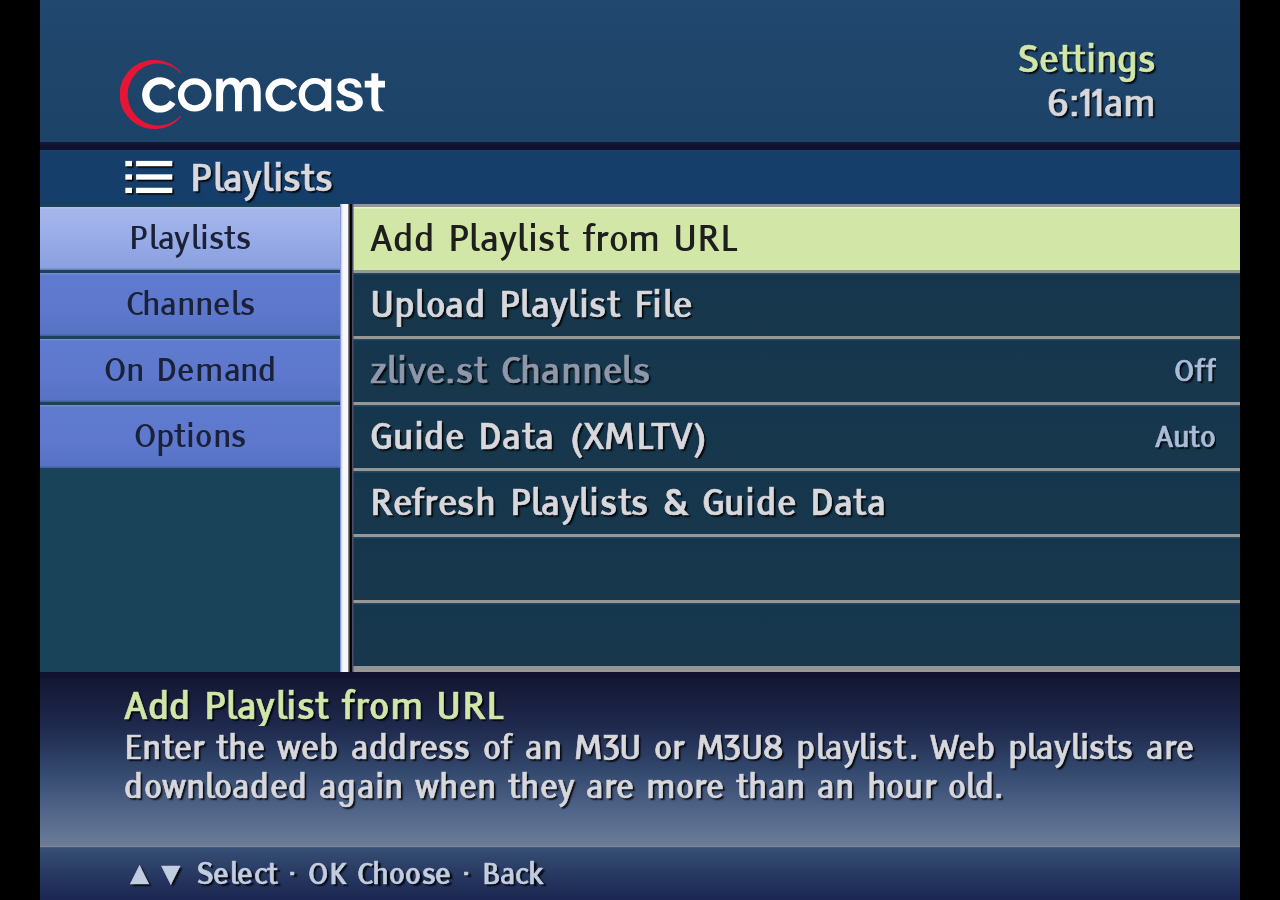
==== webui/index.html @ 8c95ca66 "search and on screen keyboard" ====
<!doctype html>
<html lang="en">
<head>
<meta charset="utf-8">
<meta name="viewport" content="width=device-width, initial-scale=1">
<title>TV Listings</title>
<link rel="stylesheet" href="style.css">
</head>
<body>

<!-- ===================== TV / VIDEO =====================
     Lives outside the 800x600 (16:9 mode: 1067x600) stage so it can fill the whole window while
     watching. In the guide and settings it is positioned over #pipslot. -->
<div id="tv" class="pip">
  <canvas id="tv-canvas" width="400" height="300"></canvas>
  <video id="tv-video" playsinline></video>
  <div id="cc" aria-live="off"></div>
</div>

<div id="stage">

  <!-- shared top half: header, info panel, picture-in-picture frame -->
  <div id="top">
    <div id="hdr">
      <img id="logo" src="assets/comcast_logo_white.svg" alt="comcast" draggable="false">
      <div id="tvl">TV Listings</div>
      <div id="clock">12:00am</div>
      <div id="tvg"><img src="assets/tvguide_logo.svg" alt="TV Guide" draggable="false"></div>
    </div>

    <div id="info">
      <div id="i-head"><span class="on-logo">ON</span><span id="i-head-t"></span></div>
      <div id="i-title"></div>
      <div id="i-chan"></div>
      <div id="i-time"></div>
      <div id="i-icons"></div>
      <div id="i-desc"></div>
    </div>

    <div id="pipframe"><div id="pipslot"></div></div>
  </div>

  <!-- ===================== GUIDE ===================== -->
  <div id="guide">
    <div id="timebar">
      <div id="tb-day">Today</div>
      <div class="tb-sep" style="left:166px"></div>
      <svg id="tb-icon" viewBox="0 0 38 28" aria-hidden="true">
        <g fill="#fff">
          <rect x="1" y="1" width="25" height="3.4"/>
          <rect x="1" y="7.2" width="25" height="3.4"/>
          <rect x="1" y="13.4" width="14" height="3.4"/>
          <rect x="1" y="19.6" width="14" height="3.4"/>
        </g>
        <circle cx="26" cy="17" r="9.6" fill="#fff" stroke="#0b2a4f" stroke-width="1.6"/>
        <path d="M26,10.5 V17.4 H31.2" fill="none" stroke="#0b2a4f" stroke-width="2.2" stroke-linecap="round" stroke-linejoin="round"/>
      </svg>
      <div class="tb-time" id="tb-t0"></div>
      <div class="tb-sep" style="left:362px"></div>
      <div class="tb-time" id="tb-t1"></div>
      <div class="tb-sep" style="left:558px"></div>
      <div class="tb-time" id="tb-t2"></div>
      <div class="tb-sep" style="left:754px"></div>
      <div class="tb-time wide-only" id="tb-t3"></div>
      <div class="tb-sep wide-only" style="left:950px"></div>
      <svg id="tb-arrow" viewBox="0 0 10 16" aria-hidden="true"><path d="M1,1 L9,8 L1,15 Z" fill="#fff"/></svg>
    </div>

    <div id="grid">
      <div id="chans"></div>
      <div id="stripe"></div>
      <div id="progs"></div>
      <div id="empty"></div>
    </div>

    <div id="footer"></div>
  </div>

  <!-- ===================== ON DEMAND =====================
       Replaces the guide's listings below the shared top half, as the
       original's ON DEMAND Menu did: rounded buttons, two to a row (one wide
       one per row for titles), "More ▼ Choices" when there are more. -->
  <div id="vod">
    <div id="v-menu">
      <div id="v-btns"></div>
      <div id="v-empty"></div>
      <div id="v-more">
        <span>More</span>
        <svg id="v-up" viewBox="0 0 22 13" aria-label="Previous choices"><path d="M1,12 L11,1 L21,12 Z"/></svg>
        <svg id="v-down" viewBox="0 0 22 13" aria-label="More choices"><path d="M1,1 L11,12 L21,1 Z"/></svg>
        <span>Choices</span>
      </div>
      <!-- a library's Search: what's typed, and the on-screen keyboard (keys made in ondemand.js) -->
      <div id="v-kb">
        <div id="v-kb-field">
          <svg viewBox="0 0 24 24" aria-hidden="true"><circle cx="10" cy="10" r="6.5"/><path d="M15,15 L21,21"/></svg>
          <span id="v-kb-q"></span><span id="v-kb-caret"></span><span id="v-kb-ph">Type a title</span>
          <span id="v-kb-n"></span>
        </div>
        <div id="v-kb-keys"></div>
      </div>
    </div>
    <div id="v-foot"><div id="v-hint"></div><div id="v-pos"></div></div>
  </div>

  <!-- ===================== SETTINGS (full screen) ===================== -->
  <div id="menu">
    <div id="m-hdr">
      <img id="m-logo" src="assets/comcast_logo_white.svg" alt="comcast" draggable="false">
      <div id="m-name">Settings</div>
      <div id="m-clock">12:00am</div>
    </div>
    <div id="m-bar">
      <svg id="m-icon" viewBox="0 0 38 28" aria-hidden="true">
        <g fill="#fff">
          <rect x="1" y="2" width="5" height="4"/><rect x="9" y="2" width="27" height="4"/>
          <rect x="1" y="12" width="5" height="4"/><rect x="9" y="12" width="27" height="4"/>
          <rect x="1" y="22" width="5" height="4"/><rect x="9" y="22" width="27" height="4"/>
        </g>
      </svg>
      <div id="m-title"></div>
      <div id="m-pos"></div>
    </div>
    <div id="m-body">
      <div id="m-cats"></div>
      <div id="m-stripe"></div>
      <div id="m-list"><div id="m-rows"></div></div>
    </div>
    <div id="m-info">
      <div id="mi-title"></div>
      <div id="mi-chan"></div>
      <div id="mi-desc"></div>
    </div>
    <div id="m-foot"><div id="m-hint"></div></div>
  </div>

  <!-- ===================== PLAYER OVERLAYS ===================== -->
  <!-- channel number entry while watching -->
  <div id="osd-num"></div>

  <!-- transient messages: "Closed Captions: English", "Subtitle Offset +0.5s" -->
  <div id="osd"></div>

  <!-- info banner shown on tune / Info -->
  <div id="banner">
    <div id="b-top">
      <div id="b-title"></div>
      <div id="b-chan"></div>
      <div id="b-sep"></div>
      <div id="b-clock"></div>
    </div>
    <div id="b-body">
      <div id="b-time"></div>
      <div id="b-desc"></div>
    </div>
  </div>

  <!-- trick-play / program progress bar -->
  <div id="pbar">
    <div id="pb-ctl">
      <div class="pb-btn txt" data-act="subs" title="Subtitle Options (Shift+C)">CC</div>
      <div class="pb-btn txt" data-act="screen" title="Display Options (Shift+F)">Display</div>
      <div class="pb-btn txt" data-act="ondemand" title="On Demand (O)">On Demand</div>
      <div class="pb-btn txt" data-act="menu" title="Settings (F1)">Settings</div>
    </div>
    <div id="pb-top">
      <div id="pb-title"></div>
      <div id="pb-chan"></div>
    </div>
    <div id="pb-bar">
      <div id="pb-left"></div>
      <div id="pb-track"><div id="pb-fill"></div><div id="pb-mark"></div></div>
      <div id="pb-right"></div>
    </div>
    <div id="pb-tab">
      <span id="pb-pos"></span>
      <svg id="pb-state" viewBox="0 0 24 16"><path d=""/></svg>
    </div>
  </div>

  <!-- pop-out options over the picture: Subtitle Options, Display Options -->
  <div id="pnl">
    <div id="pnl-title"></div>
    <div id="pnl-rows"></div>
    <div id="pnl-desc"></div>
    <div id="pnl-hint"></div>
  </div>

  <!-- ===================== DIALOG ===================== -->
  <div id="dlg">
    <div id="dlg-box">
      <div id="dlg-title"></div>
      <div id="dlg-body">
        <div id="dlg-text"></div>
        <div id="dlg-big"></div>
        <div id="dlg-items"></div>
      </div>
    </div>
  </div>
</div>

<input type="file" id="file-m3u" accept=".m3u,.m3u8,.txt,audio/x-mpegurl,application/vnd.apple.mpegurl" multiple hidden>
<input type="file" id="file-sub" accept=".srt,.vtt" hidden>

<script src="js/util.js"></script>
<script src="js/m3u.js"></script>
<script src="js/zlive.js"></script>
<script src="js/logos.js"></script>
<script src="js/xmltv.js"></script>
<script src="js/subs.js"></script>
<script src="js/store.js"></script>
<script src="js/dialog.js"></script>
<script src="js/panel.js"></script>
<script src="js/player.js"></script>
<script src="js/main.js"></script>
<script src="js/settings.js"></script>
<script src="js/ondemand.js"></script>
<script src="js/plex.js"></script>
</body>
</html>
---- webui/style.css ----
/*
 * iGuide-style IPTV guide and player. Everything except the video is laid out
 * on a fixed 800x600 (4:3) stage that main.js scales to fit the window; the
 * video (#tv) sits outside it so it can fill a widescreen window.
 * 16:9 mode (#stage.wide) makes the stage 1067x600: the header and info panel
 * widen, the picture-in-picture becomes 16:9 and the guide shows one more
 * half hour, at the same scale.
 *
 * Typeface: Tiresias Screenfont (webui/fonts), the set-top box font.
 */
@font-face {
  font-family: "GuideFont";
  src: url("fonts/TiresiasScreenfont-web.ttf") format("truetype");
  font-weight: 100 900;   /* single weight: never synthesize a fake bold */
  font-display: block;
}
/* The box's font had a short hyphen ("2-2:30a", "TV-PG"); Tiresias' is dash-long. */
@font-face {
  font-family: "GuideFont";
  src: local("Segoe UI Semibold"), local("SegoeUI-Semibold"), local("Arial Bold"), local("Arial-BoldMT"), local("Arial");
  font-weight: 100 900;   /* must match the main face or the family splits */
  unicode-range: U+002D;
}

:root {
  --font: "GuideFont", "Tiresias Screenfont", "Tiresias PCfont", "Frutiger LT Std", Frutiger,
          "Segoe UI", "Helvetica Neue", Arial, sans-serif;
  --lime: #d2e6a8;
  --white: #d7d7dc;   /* guide "white" is a light blue-gray */
  --chan-text: #1b2238;
  --shadow: 1.5px 1.5px 1px rgba(0,0,0,.85);
  --slot: 196px;
}
#stage { --W: 800px; --pip: 336px; }   /* stage width; PIP frame width (incl. its 4px left border) */
#stage.wide { --W: 1067px; --pip: 452px; }
#stage:not(.wide) .wide-only { display: none; }

* { box-sizing: border-box; }

html, body {
  margin: 0; height: 100%;
  background: #000;
  overflow: hidden;
  cursor: default;
  user-select: none;
}

#stage {
  position: absolute;
  left: 50%; top: 50%;
  width: var(--W); height: 600px;
  transform: translate(-50%, -50%) scale(var(--sx, 1), var(--sy, 1));   /* differ in squish mode */
  transform-origin: 50% 50%;
  overflow: hidden;
  background: transparent;   /* the video (#tv) shows through the PIP frame */
  z-index: 1;
  font-family: var(--font);
  font-weight: 400;
  -webkit-text-stroke: 0.45px currentColor;   /* medium weight, between regular and bold */
  color: var(--white);
  -webkit-font-smoothing: antialiased;
}

/* While watching, the stage is a transparent overlay over the video; only
   its visible overlays take the mouse. */
#stage.watching { pointer-events: none; }
#stage.watching #banner, #stage.watching #pbar, #dlg, #stage.watching #osd, #pnl { pointer-events: auto; }
body.watching.idle, body.watching.idle * { cursor: none !important; }

/* ------------------------------------------------------------------ guide */
#top, #guide, #menu, #vod { position: absolute; left: 0; top: 0; width: var(--W); height: 600px; pointer-events: none; }
#top > *, #guide > *, #menu > *, #vod > * { pointer-events: auto; }
#stage.watching #top, #stage.watching #guide, #stage.watching #menu, #stage.watching #vod { visibility: hidden; }
#stage.in-menu #guide, #stage:not(.in-menu) #menu { display: none; }
/* On Demand's list takes the place of the guide's listings */
#stage.in-vod #guide, #stage:not(.in-vod) #vod { display: none; }
/* settings is a full-screen menu: no guide header, no picture */
#stage.in-menu #top, body.in-menu #tv { visibility: hidden; }

#pipframe {
  position: absolute; right: 0; top: 0; width: var(--pip); height: 253px;
  border-left: 4px solid #11132d; border-bottom: 1px solid #11132d;
  pointer-events: none !important;   /* clicks reach the video underneath */
}
#pipslot { position: absolute; inset: 0; }

#hdr {
  position: absolute; left: 0; top: 0; width: calc(var(--W) - var(--pip)); height: 110px;
  background: linear-gradient(#21486f, #1f456b 40%, #1d4268);
  border-bottom: 1px solid #13183a;
}

#logo { position: absolute; left: 53px; top: 51px; width: 177px; height: auto; }

#tvl, #clock {
  position: absolute; right: 85px; font-size: 26.5px; line-height: 28px;
  text-shadow: var(--shadow); white-space: nowrap;
}
#tvl { top: 38px; color: var(--lime); }
#clock { top: 67px; }

/* TV Guide box is 65x56 on screen; the SVG's red box sits inside a 1024 square
   canvas, so crop to it and stretch vertically (CRT pixels weren't square). */
#tvg { position: absolute; right: 13px; top: 41px; width: 65px; height: 56px; filter: drop-shadow(1px 1px 1px rgba(0,0,0,.6)); }
#tvg img {
  position: absolute; width: 67.3px; height: 67.3px; left: -1.16px; top: -8.88px;
  transform-origin: 0 8.88px; transform: scaleY(1.13);
}

#info {
  position: absolute; left: 0; top: 111px; width: calc(var(--W) - var(--pip)); height: 142px;
  background: linear-gradient(#131732 0%, #1f2a4e 30%, #33486d 55%, #52668a 80%, #6c7d97 100%);
}
#info > div { position: absolute; white-space: nowrap; text-shadow: var(--shadow); font-size: 26px; line-height: 28px; }
#info > #i-title { left: 55px; top: 3px; max-width: 290px; overflow: hidden; color: var(--lime); font-size: 27px; }
#i-chan  { right: 11px; top: 3px; max-width: 220px; overflow: hidden; }
#i-time  { left: 55px; top: 32px; }
#i-icons { right: 11px; top: 32px; display: flex; gap: 5px; align-items: center; height: 28px; }
#info > #i-desc  {
  left: 55px; top: 59px; right: 9px; height: 81px; white-space: normal;
  overflow: hidden; font-size: 25.7px; line-height: 26.5px;
}
/* rating / HD badges: flat white box, lettering cut out (see badgeSvg in main.js).
   The drop shadow is what shows through the letters. */
.badge {
  display: block; overflow: visible;
  /* soft dark rim on every edge */
  filter: drop-shadow(0 0 .8px rgba(0,0,0,.8));
}
/* inherited text-shadow/stroke would cut a second, offset copy of each letter */
.badge text { font-family: var(--font); text-shadow: none; -webkit-text-stroke: 0; }
.badge-fill { fill: var(--white); }
.badge-shadow { fill: #0b0d14; opacity: .9; }

/* --------------------------------------------------------------- timebar */
#timebar {
  position: absolute; left: 0; top: 253px; width: var(--W); height: 40px;
  border-top: 4px solid #111230;
  background: linear-gradient(#173f6b, #143d69);
}
#timebar > div, #timebar > svg { position: absolute; }
#tb-day {
  left: 56px; width: 100px; top: 4px; text-align: center;
  font-size: 27px; line-height: 28px; text-shadow: var(--shadow);
}
.tb-sep { top: 8px; width: 2px; height: 21px; background: linear-gradient(90deg, #b9c4d6, #8193b0); opacity: .9; }
#tb-icon { left: 174px; top: 4px; width: 38px; height: 28px; filter: drop-shadow(1.5px 1.5px 0 #000); }
.tb-time { top: 4px; width: var(--slot); text-align: center; font-size: 27px; line-height: 28px; text-shadow: var(--shadow); }
#tb-t0 { left: 166px; padding-left: 4px; }
#tb-t1 { left: 362px; }
#tb-t2 { left: 558px; }
#tb-t3 { left: 754px; }
#tb-arrow { left: 763px; top: 10px; width: 10px; height: 16px; filter: drop-shadow(1.5px 1.5px 0 #000); }
#stage.wide #tb-arrow { left: 959px; }

/* ------------------------------------------------------------------ grid */
#grid { position: absolute; left: 0; top: 293px; width: var(--W); height: 219px; }
#chans {
  position: absolute; left: 0; top: 0; width: 156px; height: 219px;
  background: #184359;
}
#stripe {
  position: absolute; left: 156px; top: 0; width: 8px; height: 219px;
  background: linear-gradient(90deg, #6a7fcf 0, #cfd3ea 1px, #f7f8fb 2px, #f7f8fb 5px, #c6c6c6 5px, #616161 6px, #000 7px, #0a0c22 8px);
}
#progs {
  position: absolute; left: 164px; top: 0; right: 0; height: 219px;
  background: #969695;
  overflow: hidden;
}
#progs::before { /* gray/dark edge left of the program cells */
  content: ""; position: absolute; left: 0; top: 0; bottom: 0; width: 1px; background: #4c4c66;
}

.chan {
  position: absolute; left: 0; width: 156px; height: 52px;
  background: linear-gradient(#5f7bd0, #5d78cd 60%, #5672c3);
  box-shadow: inset 0 1px 0 rgba(255,255,255,.12), inset 0 -1px 0 rgba(0,0,0,.18);
  color: var(--chan-text); font-size: 20px; line-height: 23px; padding-top: 1px;
  -webkit-text-stroke: 0;          /* dark-on-light text is regular weight */
  padding-left: 54px; text-align: center;
  display: flex; flex-direction: column; justify-content: center; align-items: center;
  cursor: pointer;
}
.chan.nologo { padding-left: 6px; }
.chan .logo {
  position: absolute; left: 5px; top: 6px; width: 44px; height: 40px;
  object-fit: contain; filter: drop-shadow(1px 1px 1px rgba(0,0,0,.45));
}
/* the channel column's glyphs are drawn horizontally stretched (wide round "O") */
.chan .num, .chan .call { display: block; white-space: nowrap; }
.chan .num  { transform: scaleX(1.12); font-size: 22px; line-height: 23px; }
.chan .call { transform: scaleX(1.4); }
.chan.entry .num { color: #fff; text-shadow: var(--shadow); }

.cell {
  position: absolute; height: 52px; cursor: pointer;
  padding: 0 4px 0 9px;
  display: flex; align-items: center;
  overflow: hidden;
  background: linear-gradient(#14364c, #18374c);
  box-shadow: inset 0 1px 0 rgba(120,150,175,.18);
}
.cell span {
  display: block; width: 100%;
  font-size: 26.5px; line-height: 24px; max-height: 50px; overflow: hidden;
  text-shadow: var(--shadow);
}
.cell.movie  { background: linear-gradient(#2d0674, #2b0470 50%, #28036a); }
.cell.sports { background: linear-gradient(#0b7a12, #06690d); }
.cell.kids   { background: linear-gradient(#0a579d, #03478a); }
.cell.sel {
  background: #d2e6a8;
  box-shadow: inset 0 1px 0 rgba(255,255,255,.45);
}
.cell.sel span { color: #1e1f1c; text-shadow: none; -webkit-text-stroke: 0; font-size: 24.5px; letter-spacing: .3px; }

#footer {
  position: absolute; left: 0; top: 512px; width: var(--W); height: 88px;
  background: linear-gradient(#3a5279 0, #354d73 4%, #283962 50%, #1b2651 100%);
  border-top: 1px solid #7f8796;
}

/* -------------------------------------------------------------------- tv */
#tv { position: fixed; background: #000; overflow: hidden; container-type: size; transform-origin: 0 0; }
#tv.pip { z-index: 0; cursor: pointer; }
#tv.full { inset: 0; z-index: 0; }
#tv canvas, #tv video { position: absolute; inset: 0; width: 100%; height: 100%; }
#tv video { object-fit: contain; background: #000; }
#tv.pip video { object-fit: cover; }
#tv canvas { display: none; }
#tv.nosignal canvas { display: block; }
#tv.nosignal video { visibility: hidden; }
/* zlive channels play in their own player. It never takes the mouse or the
   keyboard, so clicks and keys keep working the same as on other channels. */
#tv iframe { position: absolute; inset: 0; width: 100%; height: 100%; border: 0; background: #000; pointer-events: none; }
#tv.nosignal iframe { visibility: hidden; }

/* closed captions: white Tiresias on black boxes (Tiresias was designed as a
   subtitle face). Sized from the picture height. */
#cc {
  position: absolute; left: 4%; right: 4%; bottom: 7%;
  text-align: center; pointer-events: none;
  font-family: var(--font); color: #fff;
  font-size: 26px; font-size: 4.6cqh; line-height: 1.32;
}
#tv.cc-s0 #cc { font-size: 20px; font-size: 3.6cqh; }
#tv.cc-s2 #cc { font-size: 34px; font-size: 6cqh; }
/* clear of the overlays (no animation: captions jump straight into place) */
#tv.lift-p #cc { bottom: 36%; }    /* control bar */
#tv.lift-b #cc { bottom: 28%; }    /* info banner */
#tv.lift-bp #cc { bottom: 48%; }   /* both, stacked */
#tv.pip #cc { bottom: 5%; }
.cc-line {
  background: rgba(0,0,0,.82); padding: 0 .35em;
  -webkit-box-decoration-break: clone; box-decoration-break: clone;
}

/* --------------------------------------------------------------- banner */
#banner {
  position: absolute; left: 4px; right: 4px; top: 446px; height: 154px;
  display: none;
}
#stage.watching #banner.show { display: block; }
#b-top {
  position: absolute; left: 0; right: 0; top: 0; height: 40px;
  background: linear-gradient(#cfdbf5 0, #5e89cd 3%, #4b7bbd 12%, #32639e 32%, #1d4e86 52%, #0e4073 70%, #083868 100%);
  border-bottom: 2px solid #000110;
}
#b-top > div { position: absolute; top: 6px; font-size: 26.5px; line-height: 28px; text-shadow: var(--shadow); white-space: nowrap; }
#b-title { left: 58px; max-width: 440px; overflow: hidden; color: var(--lime); }
#b-chan  { right: 182px; max-width: 300px; overflow: hidden; }
#b-sep   { left: calc(100% - 170px); top: 9px !important; width: 2px; height: 23px; background: #a8c3e6; opacity: .8; }
#b-clock { left: calc(100% - 144px); }
#b-body {
  position: absolute; left: 0; right: 0; top: 40px; bottom: 0;
  background: linear-gradient(#042548, #00264f 6%, #00264d);
}
#b-body > div { position: absolute; left: 58px; font-size: 26.5px; line-height: 31px; text-shadow: var(--shadow); white-space: nowrap; }
#b-time { top: 8px; }
#b-desc { top: 39px; right: 54px; overflow: hidden; }

#osd-num {
  position: absolute; right: 56px; top: 36px;
  font-size: 54px; font-weight: 700; color: #7cff6a;
  text-shadow: 3px 3px 0 #000; display: none;
}
#osd-num.show { display: block; }

/* ------------------------------------------------------- guide extras */
#empty {
  position: absolute; left: 164px; top: 0; right: 0; height: 219px;
  display: none; align-items: center; justify-content: center; text-align: center;
  padding: 0 40px; background: linear-gradient(#14364c, #18374c);
  font-size: 26px; line-height: 30px; text-shadow: var(--shadow);
}
#empty.show { display: flex; }

/* ------------------------------------------------------------- on demand */
/* The original's ON DEMAND Menu: the header, info panel and picture stay;
   below them, on navy, rounded buttons two to a row (titles get one wide
   button per row, with their episode or year and how much is left), the
   selection pale yellow, and "More ▼ Choices" when the list goes on. The
   info panel's first line names the screen ("ON DEMAND Menu"). */
#stage.in-vod #tvl { display: none; }
#stage.in-vod #clock { top: 52px; }

#info > #i-head { display: none; left: 0; right: 0; top: 3px; text-align: center; font-size: 26px; }
#info.head > #i-head { display: block; }
.on-logo {
  display: inline-block; margin-right: 9px; font-size: 25px; letter-spacing: -.5px;
  color: #fff; -webkit-text-stroke: 1.6px #fff;
}
#info.head { background: linear-gradient(#1b3a70, #24478a 35%, #2a5193 100%); }
#info.head > #i-title, #info.head > #i-chan { top: 31px; }
#info.head > #i-time, #info.head > #i-icons { top: 59px; }
#info.head > #i-desc { top: 87px; height: 53px; }
#info.head.notime > #i-desc { top: 59px; height: 81px; }

#v-menu {
  position: absolute; left: 0; top: 253px; width: var(--W); height: 311px;
  border-top: 4px solid #111230;
  background: linear-gradient(#173470, #1d3e7d 10%, #1f4282 75%, #1b3b78);
}
#v-btns { position: absolute; inset: 0; }
.v-btn {
  position: absolute; height: 42px; border-radius: 21px; cursor: pointer;
  display: flex; align-items: center; justify-content: center; gap: 12px; padding: 0 22px;
  border: 2px solid #a7bbe0;
  background: #26498b;
  box-shadow: 0 0 0 1px #0b1b42, 2px 2px 3px rgba(0,0,0,.4);
  color: #fff; text-shadow: var(--shadow);
}
.v-btn.c0, .v-btn.c1 { width: calc((var(--W) - 128px) / 2); }
.v-btn.c0 { left: 60px; }
.v-btn.c1 { left: calc(var(--W) / 2 + 4px); }
.v-btn.wide { left: 60px; right: 60px; justify-content: flex-start; }
.v-t { min-width: 0; white-space: nowrap; overflow: hidden; font-size: 25px; line-height: 30px; }
.v-btn.wide .v-t { flex: 1; }
.v-left { flex: none; min-width: 82px; white-space: nowrap; overflow: hidden; font-size: 21px; color: #b9c9e6; }
.v-tag { flex: none; white-space: nowrap; font-size: 21px; color: #b9c9e6; }
.v-btn.warn .v-t { color: #ffc3ad; }
.v-btn.sel {
  border-color: #fffde4;
  background: #f3f0a2;
  box-shadow: 0 0 0 1px #0b1b42, 2px 2px 3px rgba(0,0,0,.4);
}
.v-btn.sel, .v-btn.sel .v-t, .v-btn.sel .v-left, .v-btn.sel .v-tag { color: #1e1f1c; text-shadow: none; -webkit-text-stroke: 0; }
.v-btn.sel .v-left, .v-btn.sel .v-tag { color: #4d5236; }

#v-more {
  position: absolute; left: 0; right: 0; top: 274px; height: 28px;
  display: none; align-items: center; justify-content: center; gap: 12px;
  font-size: 24px; line-height: 28px; text-shadow: var(--shadow); white-space: nowrap;
}
#v-more.up, #v-more.down { display: flex; }
#v-more svg { width: 22px; height: 13px; fill: #fff; cursor: pointer; filter: drop-shadow(1.5px 1.5px 0 #000); }
#v-more:not(.up) #v-up, #v-more:not(.down) #v-down { display: none; }

#v-empty {
  position: absolute; left: 60px; right: 60px; top: 0; height: 270px;
  display: none; align-items: center; justify-content: center; text-align: center;
  font-size: 26px; line-height: 30px; text-shadow: var(--shadow);
}
#v-empty.show { display: flex; }

/* A library's Search: the field and an on-screen keyboard in place of the
   buttons, in the same rounded style. A straight grid (11 columns: ten keys
   and the Delete / Clear / Search column), so ▲▼ land right above or below.
   No transitions anywhere: the highlight jumps, as the box's did. */
#v-kb { position: absolute; inset: 0; display: none; }
#vod.kb #v-kb { display: block; }
#vod.kb #v-btns, #vod.kb #v-more, #vod.kb #v-empty { display: none; }
#v-kb-field {
  position: absolute; left: 60px; right: 60px; top: 20px; height: 42px; border-radius: 21px;
  display: flex; align-items: center; padding: 0 22px 0 16px;
  border: 2px solid #a7bbe0; background: #102a62;
  box-shadow: 0 0 0 1px #0b1b42, inset 0 2px 4px rgba(0,0,0,.45);
}
#v-kb-field svg { flex: none; width: 22px; height: 22px; margin-right: 10px; fill: none; stroke: #b9c9e6; stroke-width: 2.6; stroke-linecap: round; }
#v-kb-q { min-width: 0; overflow: hidden; white-space: pre; font-size: 25px; line-height: 30px; color: #fff; text-shadow: var(--shadow); }
#v-kb-caret { flex: none; width: 2px; height: 26px; margin-left: 1px; background: var(--lime); animation: v-blink 1.06s step-end infinite; }
@keyframes v-blink { 0% { opacity: 1; } 50% { opacity: 0; } }
#v-kb-ph { flex: none; margin-left: 4px; white-space: nowrap; font-size: 25px; line-height: 30px; color: #7f93bb; -webkit-text-stroke: 0; }
#v-kb-field:not(.empty) #v-kb-ph { display: none; }
#v-kb-n { flex: none; margin-left: auto; padding-left: 16px; white-space: nowrap; font-size: 21px; color: #b9c9e6; text-shadow: var(--shadow); }
#v-kb-n.pending { opacity: .55; }

#v-kb-keys {
  position: absolute; left: 60px; right: 60px; top: 76px;
  display: grid; grid-template-columns: repeat(10, minmax(0, 1fr)) 132px; grid-auto-rows: 44px; gap: 7px 6px;
}
.v-key {
  min-width: 0; border-radius: 10px; cursor: pointer; overflow: hidden;
  display: flex; align-items: center; justify-content: center;
  border: 2px solid #a7bbe0; background: #26498b;
  box-shadow: 0 0 0 1px #0b1b42, 2px 2px 3px rgba(0,0,0,.4);
  color: #fff; text-shadow: var(--shadow); white-space: nowrap; font-size: 25px; line-height: 30px;
}
.v-key.act { background: #1d3c78; font-size: 22px; }
.v-key.off { color: #8094bd; }
.v-key.sel { border-color: #fffde4; background: #f3f0a2; color: #1e1f1c; text-shadow: none; -webkit-text-stroke: 0; }
.v-key.sel.off { color: #6b6f52; }

#v-foot {
  position: absolute; left: 0; top: 564px; width: var(--W); height: 36px;
  background: linear-gradient(#3a5279 0, #354d73 4%, #283962 50%, #1b2651 100%);
  border-top: 1px solid #7f8796;
}
#v-hint, #v-pos { position: absolute; top: 5px; font-size: 21px; line-height: 26px; white-space: nowrap; text-shadow: var(--shadow); color: #c3cde0; }
#v-hint { left: 56px; }
#v-pos { right: 24px; }

/* -------------------------------------------------------------- settings */
/* Full screen: header, title bar, category column beside the rows (like the
   guide's channel column beside its listings), info panel, key hints. */
#menu { background: #000; }
#m-hdr {
  position: absolute; left: 0; top: 0; width: var(--W); height: 96px;
  background: linear-gradient(#21486f, #1f456b 40%, #1d4268);
  border-bottom: 1px solid #13183a;
}
#m-logo { position: absolute; left: 53px; top: 40px; width: 177px; height: auto; }
#m-name, #m-clock {
  position: absolute; right: 56px; font-size: 26.5px; line-height: 28px;
  text-shadow: var(--shadow); white-space: nowrap;
}
#m-name { top: 26px; color: var(--lime); }
#m-clock { top: 55px; }

#m-bar {
  position: absolute; left: 0; top: 96px; width: var(--W); height: 40px;
  border-top: 4px solid #111230;
  background: linear-gradient(#173f6b, #143d69);
}
#m-bar > * { position: absolute; }
#m-icon { left: 56px; top: 5px; width: 34px; height: 26px; filter: drop-shadow(1.5px 1.5px 0 #000); }
#m-title, #m-pos { top: 4px; font-size: 27px; line-height: 28px; text-shadow: var(--shadow); white-space: nowrap; }
#m-title { left: 100px; }
#m-pos { right: 24px; }

#m-body { position: absolute; left: 0; top: 136px; width: var(--W); height: 312px; background: #969695; overflow: hidden; }
#m-cats { position: absolute; left: 0; top: 0; width: 200px; bottom: 0; background: #184359; }
.m-cat {
  position: absolute; left: 0; width: 200px; height: 42px; cursor: pointer;
  background: linear-gradient(#5f7bd0, #5d78cd 60%, #5672c3);
  box-shadow: inset 0 1px 0 rgba(255,255,255,.12), inset 0 -1px 0 rgba(0,0,0,.18);
  color: var(--chan-text); -webkit-text-stroke: 0;
  font-size: 23px; line-height: 42px; text-align: center; white-space: nowrap;
}
.m-cat.cur { background: linear-gradient(#a7b8ec, #95a9e6 60%, #8a9fdf); }
.m-cat.sel { background: var(--lime); box-shadow: inset 0 1px 0 rgba(255,255,255,.45); color: #1e1f1c; }
#m-stripe {
  position: absolute; left: 200px; top: 0; width: 8px; bottom: 0;
  background: linear-gradient(90deg, #6a7fcf 0, #cfd3ea 1px, #f7f8fb 2px, #f7f8fb 5px, #c6c6c6 5px, #616161 6px, #000 7px, #0a0c22 8px);
}
#m-list { position: absolute; left: 208px; top: 0; right: 0; bottom: 0; }
#m-list::before { content: ""; position: absolute; left: 0; top: 0; bottom: 0; width: 1px; background: #4c4c66; z-index: 1; }
#m-rows { position: absolute; inset: 2px 0 0 0; }
.m-row {
  position: absolute; left: 0; right: 0; height: 42px; cursor: pointer;
  display: flex; align-items: center; gap: 14px; padding: 0 16px 0 12px;
  background: linear-gradient(#14364c, #18374c);
  box-shadow: inset 0 1px 0 rgba(120,150,175,.18);
}
.m-row.blank { cursor: default; }
.m-num { flex: none; width: 54px; text-align: right; font-size: 24px; line-height: 30px; text-shadow: var(--shadow); }
.m-text { flex: 1; min-width: 0; white-space: nowrap; overflow: hidden; font-size: 26px; line-height: 30px; text-shadow: var(--shadow); }
.m-tag { flex: none; max-width: 210px; white-space: nowrap; overflow: hidden; text-overflow: ellipsis; font-size: 21px; color: #a9bcd8; text-shadow: var(--shadow); }
.m-updown { flex: none; font-size: 22px; color: #1e1f1c; -webkit-text-stroke: 0; }
.m-row.off .m-text { color: #8f98ab; }
.m-row.warn .m-tag { color: #ffb39a; }
.m-row.sel { background: var(--lime); box-shadow: inset 0 1px 0 rgba(255,255,255,.45); }
.m-row.sel .m-text, .m-row.sel .m-tag, .m-row.sel .m-num { color: #1e1f1c; text-shadow: none; -webkit-text-stroke: 0; }
.m-row.sel .m-tag { color: #46523a; }
.m-row.moving { background: linear-gradient(#ffffb4, #fdf78f); }
.m-row.moving .m-text, .m-row.moving .m-num, .m-row.moving .m-tag { color: #1e1f1c; text-shadow: none; -webkit-text-stroke: 0; }

#m-info {
  position: absolute; left: 0; top: 448px; width: var(--W); height: 116px;
  border-top: 4px solid #111230;
  background: linear-gradient(#131732 0%, #1f2a4e 30%, #33486d 55%, #52668a 80%, #6c7d97 100%);
}
#m-info > div { position: absolute; white-space: nowrap; text-shadow: var(--shadow); font-size: 26px; line-height: 28px; }
#m-info > #mi-title { left: 56px; top: 4px; max-width: 480px; overflow: hidden; color: var(--lime); font-size: 27px; }
#mi-chan { right: 24px; top: 4px; max-width: 300px; overflow: hidden; }
#m-info > #mi-desc {
  left: 56px; top: 34px; right: 24px; height: 76px; white-space: normal;
  overflow: hidden; font-size: 24px; line-height: 25.5px;
}

#m-foot {
  position: absolute; left: 0; top: 564px; width: var(--W); height: 36px;
  background: linear-gradient(#3a5279 0, #354d73 4%, #283962 50%, #1b2651 100%);
  border-top: 1px solid #7f8796;
}
#m-hint { position: absolute; left: 56px; top: 5px; font-size: 21px; line-height: 26px; white-space: nowrap; text-shadow: var(--shadow); color: #c3cde0; }

/* ------------------------------------------------- progress / trick bar */
#pbar { position: absolute; left: 40px; right: 40px; top: 404px; height: 152px; display: none; }
#stage.watching #pbar.show { display: block; }
#pb-ctl {
  position: absolute; right: 10px; top: 0; height: 39px; display: flex; padding: 0 4px;
  border-radius: 7px 7px 0 0; border: 1px solid #0b2c5c; border-bottom: none;
  background: linear-gradient(#4f82c4, #1f4f92);
  box-shadow: inset 0 1px 0 rgba(169,200,239,.6);
}
.pb-btn {
  height: 38px; min-width: 50px; padding: 0 10px; cursor: pointer;
  display: flex; align-items: center; justify-content: center;
  font-size: 22px; text-shadow: var(--shadow); white-space: nowrap;
}
.pb-btn:hover { background: rgba(210,230,168,.3); }
.pb-btn.on { color: var(--lime); }
/* remote control focus: the selected button, or the timeline */
.pb-btn.focus { background: var(--lime); color: #1e1f1c; text-shadow: none; -webkit-text-stroke: 0; }
#pbar.focus-bar #pb-bar { border-color: var(--lime); box-shadow: 0 0 0 2px var(--lime), inset 0 1px 0 rgba(169,200,239,.6); }
#pbar.focus-bar #pb-mark { top: -4px; width: 5px; height: 30px; margin-left: -2.5px; background: var(--lime); }
#pbar.focus-bar #pb-tab { border-color: var(--lime); box-shadow: 0 0 0 2px var(--lime); clip-path: inset(0 -3px -3px -3px); }
#pb-top {
  position: absolute; left: 0; right: 0; top: 38px; height: 36px; border-radius: 6px;
  background: linear-gradient(#0b2f66, #04204d); border: 1px solid #021634;
}
#pb-top > div { position: absolute; top: 3px; font-size: 26px; line-height: 28px; white-space: nowrap; overflow: hidden; text-shadow: var(--shadow); }
#pb-title { left: 15px; color: #f4ec8a; }
#pb-chan { right: 15px; max-width: 280px; }
#pb-bar {
  position: absolute; left: 0; right: 0; top: 74px; height: 36px; border-radius: 6px;
  background: linear-gradient(#4f82c4, #1f4f92); border: 1px solid #0b2c5c;
  box-shadow: inset 0 1px 0 rgba(169,200,239,.6);
}
#pb-left, #pb-right { position: absolute; top: 3px; width: 96px; font-size: 25px; line-height: 28px; white-space: nowrap; text-shadow: var(--shadow); }
#pb-left { left: 10px; }
#pb-right { right: 10px; text-align: right; }
#pb-track { position: absolute; left: 112px; right: 114px; top: 6px; height: 22px; background: #000; border-radius: 2px; cursor: pointer; }
#pb-fill { position: absolute; left: 1px; top: 1px; bottom: 1px; max-width: calc(100% - 2px); background: linear-gradient(#0a7d0a, #016601); }
#pb-mark { position: absolute; top: -2px; width: 3px; height: 26px; margin-left: -1.5px; background: #fff; box-shadow: 1px 1px 1px rgba(0,0,0,.6); }
#pb-tab {
  position: absolute; top: 109px; height: 42px; min-width: 130px; padding: 0 16px;
  display: flex; align-items: center; justify-content: center; gap: 12px;
  border-radius: 0 0 8px 8px; border: 1px solid #0b2c5c; border-top: none;
  background: linear-gradient(#3f72b8, #1f4f92);
  font-size: 26px; white-space: nowrap; text-shadow: var(--shadow);
}
/* info banner and control bar together: the bar sits above the banner and
   drops its title row (the banner already has it) */
#stage.both #pbar { top: 325px; height: 116px; }
#stage.both #pb-top { display: none; }
#stage.both #pb-bar { top: 38px; }
#stage.both #pb-tab { top: 73px; }
#pb-state { width: 22px; height: 15px; fill: #fff; filter: drop-shadow(1.5px 1.5px 0 #000); }

/* ---------------------------------------------------------------- osd */
#osd {
  position: absolute; left: 40px; top: 32px; max-width: calc(var(--W) - 80px); padding: 5px 16px;
  display: none; z-index: 15;
  background: linear-gradient(#0b2f66, #04204d); border: 1px solid #5d82b8; border-radius: 6px;
  box-shadow: 0 2px 8px rgba(0,0,0,.5);
  font-size: 25px; line-height: 30px; text-shadow: var(--shadow);
}
#osd.show { display: block; }
#stage.in-menu #osd { left: auto; right: 20px; top: auto; bottom: 44px; max-width: 420px; font-size: 20px; line-height: 24px; }
#stage:not(.watching):not(.in-menu) #osd { left: calc(var(--W) - var(--pip) + 12px); top: auto; bottom: 356px; max-width: calc(var(--pip) - 24px); font-size: 20px; line-height: 24px; }

/* -------------------------------------------------------------- dialog */
#dlg { position: absolute; inset: 0; display: none; z-index: 20; background: rgba(0,0,12,.5); }
#dlg.show { display: block; }
#dlg-box {
  position: absolute; left: 50%; top: 50%; width: 580px; transform: translate(-50%, -50%);
  max-height: 560px; overflow: hidden; border-radius: 8px;
  border: 1px solid #a9c8ef; box-shadow: 0 8px 30px rgba(0,0,0,.7);
  background: linear-gradient(#0b2f66, #04204d);
}
#dlg-title {
  height: 42px; padding: 0 20px; line-height: 42px; white-space: nowrap; overflow: hidden; text-overflow: ellipsis;
  background: linear-gradient(#cfdbf5 0, #5e89cd 3%, #4b7bbd 12%, #32639e 32%, #1d4e86 52%, #0e4073 70%, #083868 100%);
  border-bottom: 2px solid #000110;
  color: var(--lime); font-size: 26.5px; text-shadow: var(--shadow);
}
#dlg-body { padding: 12px 20px 18px; }
#dlg-text { font-size: 22px; line-height: 27px; margin-bottom: 12px; white-space: pre-line; text-shadow: var(--shadow); }
#dlg-text.err { color: #ffb39a; }
/* a code to type in somewhere else (Plex's link code) */
#dlg-big {
  display: none; margin: 0 0 14px; text-align: center;
  font-size: 60px; line-height: 66px; letter-spacing: 10px; color: var(--lime); text-shadow: 2px 2px 1px rgba(0,0,0,.85);
}
#dlg-big.show { display: block; }
.dlg-field { margin-bottom: 12px; }
.dlg-label { font-size: 21px; line-height: 26px; margin-bottom: 4px; text-shadow: var(--shadow); }
.dlg-field input {
  width: 100%; height: 40px; padding: 0 10px; border-radius: 4px; outline: none;
  border: 2px solid #5d78cd; background: #e9edf5; color: #14213d;
  font: 22px var(--font); -webkit-text-stroke: 0; user-select: text;
}
.dlg-field.sel input { border-color: var(--lime); box-shadow: 0 0 0 2px var(--lime); }
.dlg-btn {
  height: 40px; margin-top: 4px; padding: 0 14px; cursor: pointer;
  background: linear-gradient(#14364c, #18374c); box-shadow: inset 0 1px 0 rgba(120,150,175,.18);
  font-size: 25px; line-height: 40px; white-space: nowrap; text-shadow: var(--shadow);
}
.dlg-btn.sel { background: var(--lime); color: #1e1f1c; text-shadow: none; -webkit-text-stroke: 0; }
.dlg-btn.disabled { color: #6c7690; cursor: default; }
#dlg.busy .dlg-btn { opacity: .6; }

/* ---------------------------------------------------- pop-out options */
/* Subtitle Options / Display Options: a panel at the top right of the
   picture, which keeps playing underneath. */
#pnl {
  position: absolute; right: 32px; top: 32px; width: 332px;
  display: none; z-index: 14; overflow: hidden;
  border-radius: 8px; border: 1px solid #a9c8ef; box-shadow: 0 6px 24px rgba(0,0,0,.7);
  background: linear-gradient(#0b2f66, #04204d);
}
#pnl.show { display: block; }
#pnl-title {
  height: 40px; padding: 0 16px; line-height: 40px; white-space: nowrap; overflow: hidden;
  background: linear-gradient(#cfdbf5 0, #5e89cd 3%, #4b7bbd 12%, #32639e 32%, #1d4e86 52%, #0e4073 70%, #083868 100%);
  border-bottom: 2px solid #000110;
  color: var(--lime); font-size: 25px; text-shadow: var(--shadow);
}
#pnl-rows { position: relative; max-height: 350px; overflow: hidden; padding: 4px 0; }
.pnl-row {
  height: 36px; padding: 0 14px; display: flex; align-items: center; gap: 10px; cursor: pointer;
  font-size: 23px; line-height: 28px; white-space: nowrap; text-shadow: var(--shadow);
}
.pnl-row.sel { background: var(--lime); color: #1e1f1c; text-shadow: none; -webkit-text-stroke: 0; }
.pnl-row.disabled { color: #7d88a6; cursor: default; }
.pnl-lbl { flex: 1; min-width: 0; overflow: hidden; text-overflow: ellipsis; }
.pnl-mark { flex: none; width: 15px; height: 15px; border-radius: 50%; border: 2px solid currentColor; }
.pnl-mark.on { background: currentColor; box-shadow: inset 0 0 0 2px #072a5c; }
.pnl-row.sel .pnl-mark.on { box-shadow: inset 0 0 0 2px var(--lime); }
.pnl-val { flex: none; display: flex; align-items: center; gap: 7px; }
.pnl-val span { min-width: 86px; text-align: center; }
.pnl-val svg { width: 9px; height: 14px; fill: currentColor; cursor: pointer; filter: drop-shadow(1px 1px 0 rgba(0,0,0,.8)); }
.pnl-row.sel .pnl-val svg { filter: none; }
.pnl-sep { height: 9px; position: relative; }
.pnl-sep::after { content: ""; position: absolute; left: 14px; right: 14px; top: 4px; height: 1px; background: #3d5f92; }
#pnl-desc {
  height: 107px; padding: 7px 14px 0; overflow: hidden;
  border-top: 1px solid #3d5f92;
  font-size: 19px; line-height: 23px; color: #c9d3e6; text-shadow: var(--shadow);
}
#pnl-hint {
  height: 30px; padding: 0 14px; line-height: 30px; white-space: nowrap; overflow: hidden;
  background: linear-gradient(#3a5279 0, #283962 50%, #1b2651 100%); border-top: 1px solid #7f8796;
  font-size: 18px; color: #c3cde0; text-shadow: var(--shadow);
}
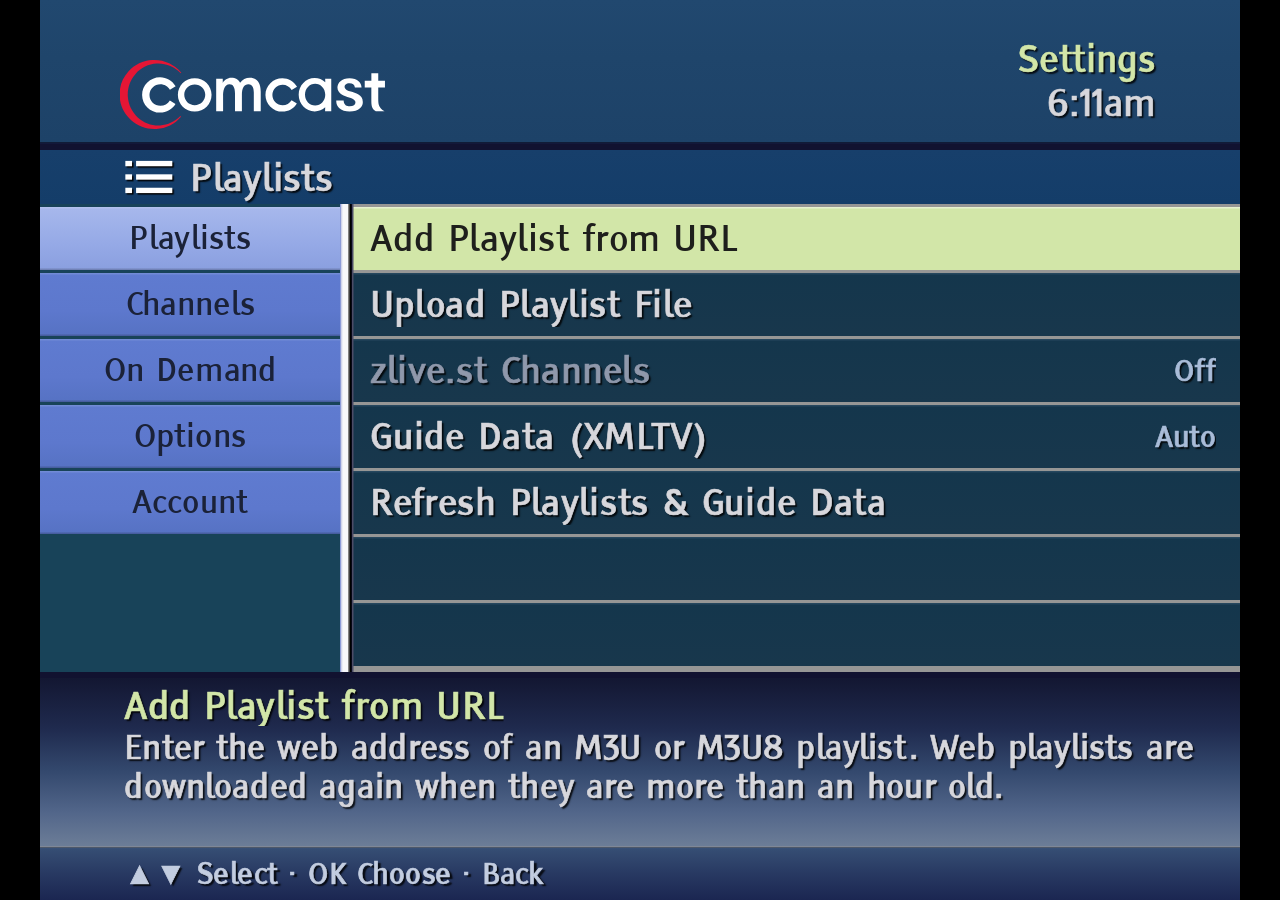
==== commit bb1dac15: "big additions! accounts, https, proxy, server side settings" ====
--- a/webui/index.html
+++ b/webui/index.html
@@ -74,6 +74,10 @@
     </div>
 
     <div id="footer"></div>
+
+    <!-- Search (channels): the on-screen keyboard (keyboard.js) in place of the listings -->
+    <div id="g-search"></div>
+    <div id="g-foot"><div id="g-hint"></div></div>
   </div>
 
   <!-- ===================== ON DEMAND =====================
@@ -90,15 +94,6 @@
         <svg id="v-down" viewBox="0 0 22 13" aria-label="More choices"><path d="M1,1 L11,12 L21,1 Z"/></svg>
         <span>Choices</span>
       </div>
-      <!-- a library's Search: what's typed, and the on-screen keyboard (keys made in ondemand.js) -->
-      <div id="v-kb">
-        <div id="v-kb-field">
-          <svg viewBox="0 0 24 24" aria-hidden="true"><circle cx="10" cy="10" r="6.5"/><path d="M15,15 L21,21"/></svg>
-          <span id="v-kb-q"></span><span id="v-kb-caret"></span><span id="v-kb-ph">Type a title</span>
-          <span id="v-kb-n"></span>
-        </div>
-        <div id="v-kb-keys"></div>
-      </div>
     </div>
     <div id="v-foot"><div id="v-hint"></div><div id="v-pos"></div></div>
   </div>
@@ -210,7 +205,9 @@
 <script src="js/subs.js"></script>
 <script src="js/store.js"></script>
 <script src="js/dialog.js"></script>
+<script src="js/sync.js"></script>
 <script src="js/panel.js"></script>
+<script src="js/keyboard.js"></script>
 <script src="js/player.js"></script>
 <script src="js/main.js"></script>
 <script src="js/settings.js"></script>
--- a/webui/style.css
+++ b/webui/style.css
@@ -296,6 +296,34 @@
 }
 #empty.show { display: flex; }
 
+/* Shortcuts at the top of the guide that look like channels: On Demand and
+   Search. Their listing is one cell across, in On Demand's navy. */
+.chan.special { padding-left: 54px; }
+.chan .icon {
+  position: absolute; left: 5px; top: 6px; width: 44px; height: 40px;
+  filter: drop-shadow(1px 1px 1px rgba(0,0,0,.45));
+}
+.chan .on { color: #fff; -webkit-text-stroke: 1.2px #fff; text-shadow: var(--shadow); letter-spacing: -.5px; }
+.cell.special { background: linear-gradient(#24478a, #1f4282 50%, #1b3b78); box-shadow: inset 0 1px 0 rgba(167,187,224,.35); }
+.cell.special.sel { background: #d2e6a8; box-shadow: inset 0 1px 0 rgba(255,255,255,.45); }
+
+/* Search (channels): the keyboard in place of the time bar, listings and
+   footer, on On Demand's navy panel */
+#g-search, #g-foot { display: none; }
+#guide.searching #timebar, #guide.searching #grid, #guide.searching #footer { display: none; }
+#guide.searching #g-search, #guide.searching #g-foot { display: block; }
+#g-search {
+  position: absolute; left: 0; top: 253px; width: var(--W); height: 311px;
+  border-top: 4px solid #111230;
+  background: linear-gradient(#173470, #1d3e7d 10%, #1f4282 75%, #1b3b78);
+}
+#g-foot {
+  position: absolute; left: 0; top: 564px; width: var(--W); height: 36px;
+  background: linear-gradient(#3a5279 0, #354d73 4%, #283962 50%, #1b2651 100%);
+  border-top: 1px solid #7f8796;
+}
+#g-hint { position: absolute; left: 56px; top: 5px; font-size: 21px; line-height: 26px; white-space: nowrap; text-shadow: var(--shadow); color: #c3cde0; }
+
 /* ------------------------------------------------------------- on demand */
 /* The original's ON DEMAND Menu: the header, info panel and picture stay;
    below them, on navy, rounded buttons two to a row (titles get one wide
@@ -364,52 +392,55 @@
 }
 #v-empty.show { display: flex; }
 
-/* A library's Search: the field and an on-screen keyboard in place of the
-   buttons, in the same rounded style. A straight grid (11 columns: ten keys
-   and the Delete / Clear / Search column), so ▲▼ land right above or below.
-   No transitions anywhere: the highlight jumps, as the box's did. */
-#v-kb { position: absolute; inset: 0; display: none; }
-#vod.kb #v-kb { display: block; }
+/* On Demand's Search: the on-screen keyboard (below) in place of the buttons */
 #vod.kb #v-btns, #vod.kb #v-more, #vod.kb #v-empty { display: none; }
-#v-kb-field {
+
+#v-foot {
+  position: absolute; left: 0; top: 564px; width: var(--W); height: 36px;
+  background: linear-gradient(#3a5279 0, #354d73 4%, #283962 50%, #1b2651 100%);
+  border-top: 1px solid #7f8796;
+}
+#v-hint, #v-pos { position: absolute; top: 5px; font-size: 21px; line-height: 26px; white-space: nowrap; text-shadow: var(--shadow); color: #c3cde0; }
+#v-hint { left: 56px; }
+#v-pos { right: 24px; }
+
+/* ------------------------------------------------------- on-screen keyboard */
+/* keyboard.js: the field and the keys, in the On Demand buttons' rounded
+   style, filling the navy panel below the info panel (#v-menu, #g-search).
+   A straight grid (11 columns: ten keys and the Delete / Clear / Search
+   column), so ▲▼ land right above or below. No transitions anywhere: the
+   highlight jumps, as the box's did. */
+#kb { position: absolute; inset: 0; }
+#kb-field {
   position: absolute; left: 60px; right: 60px; top: 20px; height: 42px; border-radius: 21px;
   display: flex; align-items: center; padding: 0 22px 0 16px;
   border: 2px solid #a7bbe0; background: #102a62;
   box-shadow: 0 0 0 1px #0b1b42, inset 0 2px 4px rgba(0,0,0,.45);
 }
-#v-kb-field svg { flex: none; width: 22px; height: 22px; margin-right: 10px; fill: none; stroke: #b9c9e6; stroke-width: 2.6; stroke-linecap: round; }
-#v-kb-q { min-width: 0; overflow: hidden; white-space: pre; font-size: 25px; line-height: 30px; color: #fff; text-shadow: var(--shadow); }
-#v-kb-caret { flex: none; width: 2px; height: 26px; margin-left: 1px; background: var(--lime); animation: v-blink 1.06s step-end infinite; }
-@keyframes v-blink { 0% { opacity: 1; } 50% { opacity: 0; } }
-#v-kb-ph { flex: none; margin-left: 4px; white-space: nowrap; font-size: 25px; line-height: 30px; color: #7f93bb; -webkit-text-stroke: 0; }
-#v-kb-field:not(.empty) #v-kb-ph { display: none; }
-#v-kb-n { flex: none; margin-left: auto; padding-left: 16px; white-space: nowrap; font-size: 21px; color: #b9c9e6; text-shadow: var(--shadow); }
-#v-kb-n.pending { opacity: .55; }
-
-#v-kb-keys {
+#kb-field svg { flex: none; width: 22px; height: 22px; margin-right: 10px; fill: none; stroke: #b9c9e6; stroke-width: 2.6; stroke-linecap: round; }
+#kb-q { min-width: 0; overflow: hidden; white-space: pre; font-size: 25px; line-height: 30px; color: #fff; text-shadow: var(--shadow); }
+#kb-caret { flex: none; width: 2px; height: 26px; margin-left: 1px; background: var(--lime); animation: kb-blink 1.06s step-end infinite; }
+@keyframes kb-blink { 0% { opacity: 1; } 50% { opacity: 0; } }
+#kb-ph { flex: none; margin-left: 4px; white-space: nowrap; font-size: 25px; line-height: 30px; color: #7f93bb; -webkit-text-stroke: 0; }
+#kb-field:not(.empty) #kb-ph { display: none; }
+#kb-n { flex: none; margin-left: auto; padding-left: 16px; white-space: nowrap; font-size: 21px; color: #b9c9e6; text-shadow: var(--shadow); }
+#kb-n.pending { opacity: .55; }
+
+#kb-keys {
   position: absolute; left: 60px; right: 60px; top: 76px;
   display: grid; grid-template-columns: repeat(10, minmax(0, 1fr)) 132px; grid-auto-rows: 44px; gap: 7px 6px;
 }
-.v-key {
+.kb-key {
   min-width: 0; border-radius: 10px; cursor: pointer; overflow: hidden;
   display: flex; align-items: center; justify-content: center;
   border: 2px solid #a7bbe0; background: #26498b;
   box-shadow: 0 0 0 1px #0b1b42, 2px 2px 3px rgba(0,0,0,.4);
   color: #fff; text-shadow: var(--shadow); white-space: nowrap; font-size: 25px; line-height: 30px;
 }
-.v-key.act { background: #1d3c78; font-size: 22px; }
-.v-key.off { color: #8094bd; }
-.v-key.sel { border-color: #fffde4; background: #f3f0a2; color: #1e1f1c; text-shadow: none; -webkit-text-stroke: 0; }
-.v-key.sel.off { color: #6b6f52; }
-
-#v-foot {
-  position: absolute; left: 0; top: 564px; width: var(--W); height: 36px;
-  background: linear-gradient(#3a5279 0, #354d73 4%, #283962 50%, #1b2651 100%);
-  border-top: 1px solid #7f8796;
-}
-#v-hint, #v-pos { position: absolute; top: 5px; font-size: 21px; line-height: 26px; white-space: nowrap; text-shadow: var(--shadow); color: #c3cde0; }
-#v-hint { left: 56px; }
-#v-pos { right: 24px; }
+.kb-key.act { background: #1d3c78; font-size: 22px; }
+.kb-key.off { color: #8094bd; }
+.kb-key.sel { border-color: #fffde4; background: #f3f0a2; color: #1e1f1c; text-shadow: none; -webkit-text-stroke: 0; }
+.kb-key.sel.off { color: #6b6f52; }
 
 /* -------------------------------------------------------------- settings */
 /* Full screen: header, title bar, category column beside the rows (like the
@@ -646,3 +677,11 @@
   background: linear-gradient(#3a5279 0, #283962 50%, #1b2651 100%); border-top: 1px solid #7f8796;
   font-size: 18px; color: #c3cde0; text-shadow: var(--shadow);
 }
+
+/* Editing a group's settings (sync.js): a strip across the top of the window. */
+#editing {
+  position: fixed; left: 50%; top: 0; z-index: 50; transform: translateX(-50%);
+  max-width: 96vw; padding: 4px 16px; border-radius: 0 0 6px 6px;
+  background: var(--lime); color: #1e1f1c; font: 18px/24px var(--font);
+  white-space: nowrap; overflow: hidden; text-overflow: ellipsis; pointer-events: none;
+}
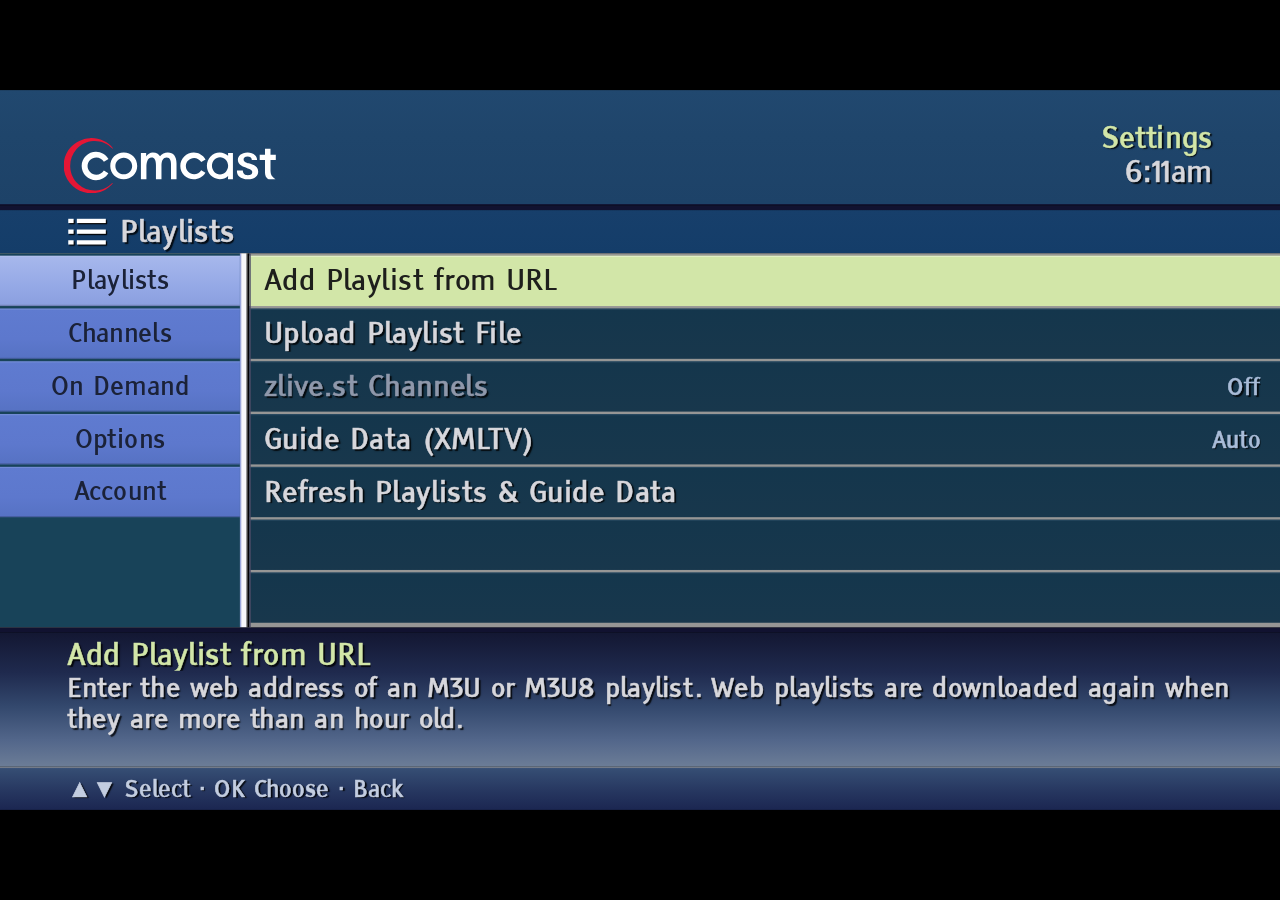
==== commit 006639ff: "voice search" ====
--- a/webui/index.html
+++ b/webui/index.html
@@ -207,11 +207,13 @@
 <script src="js/dialog.js"></script>
 <script src="js/sync.js"></script>
 <script src="js/panel.js"></script>
+<script src="js/voice.js"></script>
 <script src="js/keyboard.js"></script>
 <script src="js/player.js"></script>
 <script src="js/main.js"></script>
 <script src="js/settings.js"></script>
 <script src="js/ondemand.js"></script>
 <script src="js/plex.js"></script>
+<script src="js/jellyfin.js"></script>
 </body>
 </html>
--- a/webui/style.css
+++ b/webui/style.css
@@ -442,6 +442,21 @@
 .kb-key.sel { border-color: #fffde4; background: #f3f0a2; color: #1e1f1c; text-shadow: none; -webkit-text-stroke: 0; }
 .kb-key.sel.off { color: #6b6f52; }
 
+/* Voice (keyboard.js): a microphone by its name; while it listens, a lime
+   border and a bar along the bottom that follows how loud it hears you, and
+   the field shows what to do in place of what's typed. */
+.kb-key.voice { position: relative; gap: 7px; }
+.kb-key.voice svg { flex: none; width: 21px; height: 21px; fill: none; stroke: currentColor; stroke-width: 2.4; stroke-linecap: round; }
+.kb-key.voice::after {
+  content: ""; position: absolute; left: 12px; right: 12px; bottom: 5px; height: 3px; border-radius: 2px;
+  background: var(--lime); transform: scaleX(var(--lvl, 0)); transform-origin: left;
+}
+#kb.listening .kb-key.voice { border-color: var(--lime); }
+#kb.listening .kb-key.voice.sel { border-color: #fffde4; }
+#kb.listening .kb-key.voice.sel::after { background: #1e1f1c; }
+#kb.listening #kb-q, #kb.listening #kb-caret { display: none; }
+#kb.listening #kb-ph { display: block; }
+
 /* -------------------------------------------------------------- settings */
 /* Full screen: header, title bar, category column beside the rows (like the
    guide's channel column beside its listings), info panel, key hints. */
@@ -635,47 +650,58 @@
 #dlg.busy .dlg-btn { opacity: .6; }
 
 /* ---------------------------------------------------- pop-out options */
-/* Subtitle Options / Display Options: a panel at the top right of the
-   picture, which keeps playing underneath. */
+/* Subtitle Options / Display Options: a small Settings screen at the top
+   right of the picture, which keeps playing underneath. Built from the same
+   parts: the header's blue with the name in lime, rows like the guide's
+   cells on its gray grid (selection in lime), the info panel's gradient for
+   the selected row's description, and the footer's key hint. Square, in the
+   picture-in-picture frame's dark edge. */
 #pnl {
-  position: absolute; right: 32px; top: 32px; width: 332px;
+  position: absolute; right: 32px; top: 32px; width: 360px;
   display: none; z-index: 14; overflow: hidden;
-  border-radius: 8px; border: 1px solid #a9c8ef; box-shadow: 0 6px 24px rgba(0,0,0,.7);
-  background: linear-gradient(#0b2f66, #04204d);
+  border: 4px solid #11132d; box-shadow: 0 6px 24px rgba(0,0,0,.7);
+  background: #11132d;
 }
 #pnl.show { display: block; }
 #pnl-title {
-  height: 40px; padding: 0 16px; line-height: 40px; white-space: nowrap; overflow: hidden;
-  background: linear-gradient(#cfdbf5 0, #5e89cd 3%, #4b7bbd 12%, #32639e 32%, #1d4e86 52%, #0e4073 70%, #083868 100%);
-  border-bottom: 2px solid #000110;
-  color: var(--lime); font-size: 25px; text-shadow: var(--shadow);
-}
-#pnl-rows { position: relative; max-height: 350px; overflow: hidden; padding: 4px 0; }
+  height: 46px; padding: 0 16px; line-height: 48px; white-space: nowrap; overflow: hidden; text-overflow: ellipsis;
+  background: linear-gradient(#21486f, #1f456b 40%, #1d4268);
+  border-bottom: 4px solid #111230;
+  color: var(--lime); font-size: 26.5px; text-shadow: var(--shadow);
+}
+#pnl-rows { position: relative; max-height: 340px; overflow: hidden; padding-top: 2px; background: #969695; }
 .pnl-row {
-  height: 36px; padding: 0 14px; display: flex; align-items: center; gap: 10px; cursor: pointer;
-  font-size: 23px; line-height: 28px; white-space: nowrap; text-shadow: var(--shadow);
-}
-.pnl-row.sel { background: var(--lime); color: #1e1f1c; text-shadow: none; -webkit-text-stroke: 0; }
-.pnl-row.disabled { color: #7d88a6; cursor: default; }
+  height: 38px; margin-bottom: 2px; padding: 0 14px; display: flex; align-items: center; gap: 10px; cursor: pointer;
+  background: linear-gradient(#14364c, #18374c);
+  box-shadow: inset 0 1px 0 rgba(120,150,175,.18);
+  font-size: 24px; line-height: 30px; white-space: nowrap; text-shadow: var(--shadow);
+}
+.pnl-row.sel { background: var(--lime); box-shadow: inset 0 1px 0 rgba(255,255,255,.45); color: #1e1f1c; text-shadow: none; -webkit-text-stroke: 0; }
+.pnl-row.disabled { color: #8f98ab; cursor: default; }
 .pnl-lbl { flex: 1; min-width: 0; overflow: hidden; text-overflow: ellipsis; }
-.pnl-mark { flex: none; width: 15px; height: 15px; border-radius: 50%; border: 2px solid currentColor; }
-.pnl-mark.on { background: currentColor; box-shadow: inset 0 0 0 2px #072a5c; }
+.pnl-mark { flex: none; width: 16px; height: 16px; border-radius: 50%; border: 2px solid currentColor; filter: drop-shadow(1px 1px 0 rgba(0,0,0,.8)); }
+.pnl-mark.on { background: currentColor; box-shadow: inset 0 0 0 2px #16374c; }
+.pnl-row.sel .pnl-mark { filter: none; }
 .pnl-row.sel .pnl-mark.on { box-shadow: inset 0 0 0 2px var(--lime); }
-.pnl-val { flex: none; display: flex; align-items: center; gap: 7px; }
-.pnl-val span { min-width: 86px; text-align: center; }
+.pnl-val { flex: none; display: flex; align-items: center; gap: 7px; color: #a9bcd8; }
+.pnl-row.sel .pnl-val { color: #1e1f1c; }
+.pnl-val span { min-width: 86px; text-align: center; font-size: 22px; }
 .pnl-val svg { width: 9px; height: 14px; fill: currentColor; cursor: pointer; filter: drop-shadow(1px 1px 0 rgba(0,0,0,.8)); }
 .pnl-row.sel .pnl-val svg { filter: none; }
-.pnl-sep { height: 9px; position: relative; }
-.pnl-sep::after { content: ""; position: absolute; left: 14px; right: 14px; top: 4px; height: 1px; background: #3d5f92; }
+/* a divider: a wider band of the gray grid */
+.pnl-sep { height: 4px; margin-bottom: 2px; background: #6f6f78; }
 #pnl-desc {
-  height: 107px; padding: 7px 14px 0; overflow: hidden;
-  border-top: 1px solid #3d5f92;
-  font-size: 19px; line-height: 23px; color: #c9d3e6; text-shadow: var(--shadow);
-}
+  height: 124px; padding: 4px 14px 0; overflow: hidden;
+  border-top: 4px solid #111230;
+  background: linear-gradient(#131732 0%, #1f2a4e 30%, #33486d 55%, #52668a 80%, #6c7d97 100%);
+  text-shadow: var(--shadow);
+}
+.pnl-dt { height: 29px; font-size: 25px; line-height: 29px; color: var(--lime); white-space: nowrap; overflow: hidden; text-overflow: ellipsis; }
+.pnl-dd { font-size: 19.5px; line-height: 22px; max-height: 88px; overflow: hidden; }
 #pnl-hint {
-  height: 30px; padding: 0 14px; line-height: 30px; white-space: nowrap; overflow: hidden;
-  background: linear-gradient(#3a5279 0, #283962 50%, #1b2651 100%); border-top: 1px solid #7f8796;
-  font-size: 18px; color: #c3cde0; text-shadow: var(--shadow);
+  height: 32px; padding: 0 14px; line-height: 32px; white-space: nowrap; overflow: hidden;
+  background: linear-gradient(#3a5279 0, #354d73 4%, #283962 50%, #1b2651 100%); border-top: 1px solid #7f8796;
+  font-size: 19px; color: #c3cde0; text-shadow: var(--shadow);
 }
 
 /* Editing a group's settings (sync.js): a strip across the top of the window. */
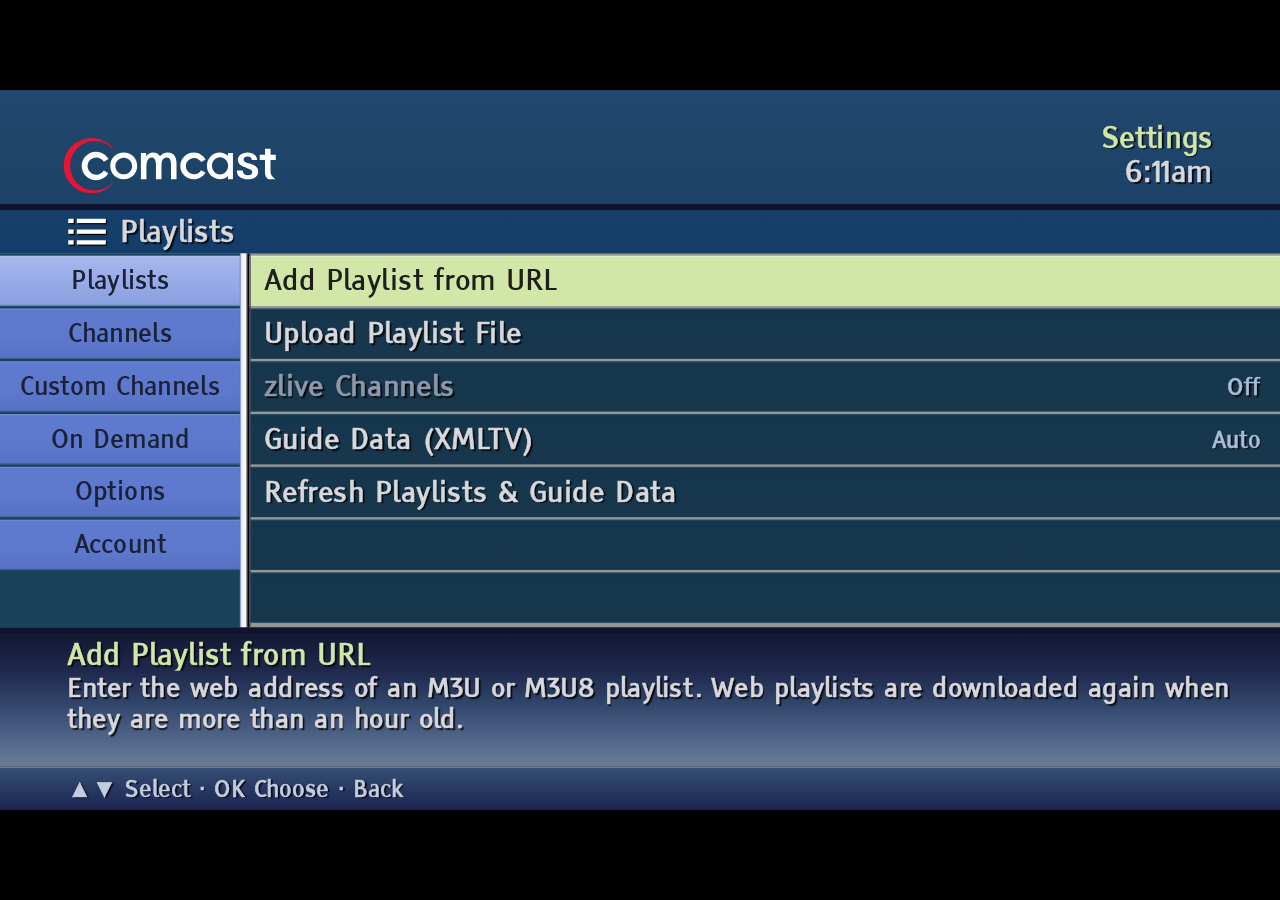
==== commit 9e70965a: "custom channels!" ====
--- a/webui/index.html
+++ b/webui/index.html
@@ -154,6 +154,8 @@
   <div id="pbar">
     <div id="pb-ctl">
       <div class="pb-btn txt" data-act="subs" title="Subtitle Options (Shift+C)">CC</div>
+      <div class="pb-btn txt off" data-act="startOver" title="Start this episode over (a vote, if other TVs are watching)">Start Over</div>
+      <div class="pb-btn txt off" data-act="skipEp" title="Skip to the next episode (a vote, if other TVs are watching)">Skip</div>
       <div class="pb-btn txt" data-act="screen" title="Display Options (Shift+F)">Display</div>
       <div class="pb-btn txt" data-act="ondemand" title="On Demand (O)">On Demand</div>
       <div class="pb-btn txt" data-act="menu" title="Settings (F1)">Settings</div>
@@ -215,5 +217,6 @@
 <script src="js/ondemand.js"></script>
 <script src="js/plex.js"></script>
 <script src="js/jellyfin.js"></script>
+<script src="js/channels.js"></script>
 </body>
 </html>
--- a/webui/style.css
+++ b/webui/style.css
@@ -557,6 +557,7 @@
   font-size: 22px; text-shadow: var(--shadow); white-space: nowrap;
 }
 .pb-btn:hover { background: rgba(210,230,168,.3); }
+.pb-btn.off { display: none; }
 .pb-btn.on { color: var(--lime); }
 /* remote control focus: the selected button, or the timeline */
 .pb-btn.focus { background: var(--lime); color: #1e1f1c; text-shadow: none; -webkit-text-stroke: 0; }
